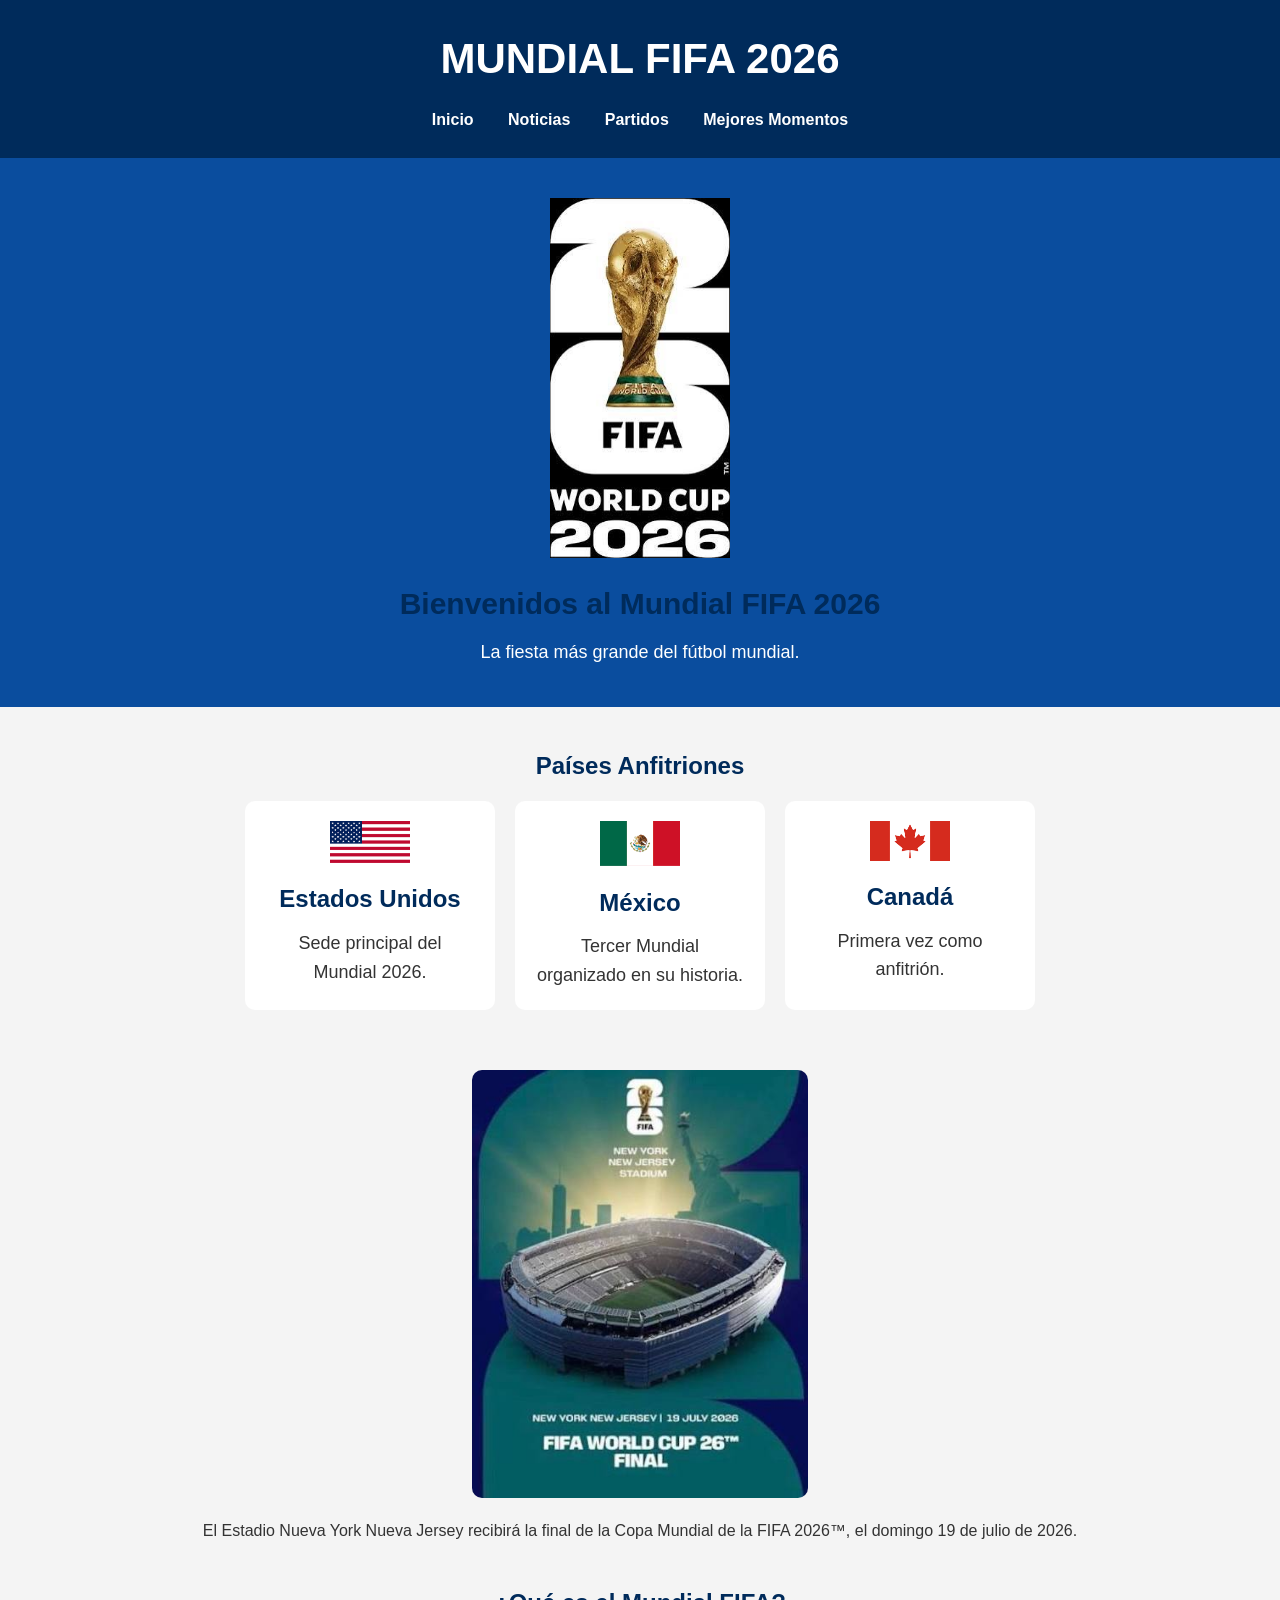
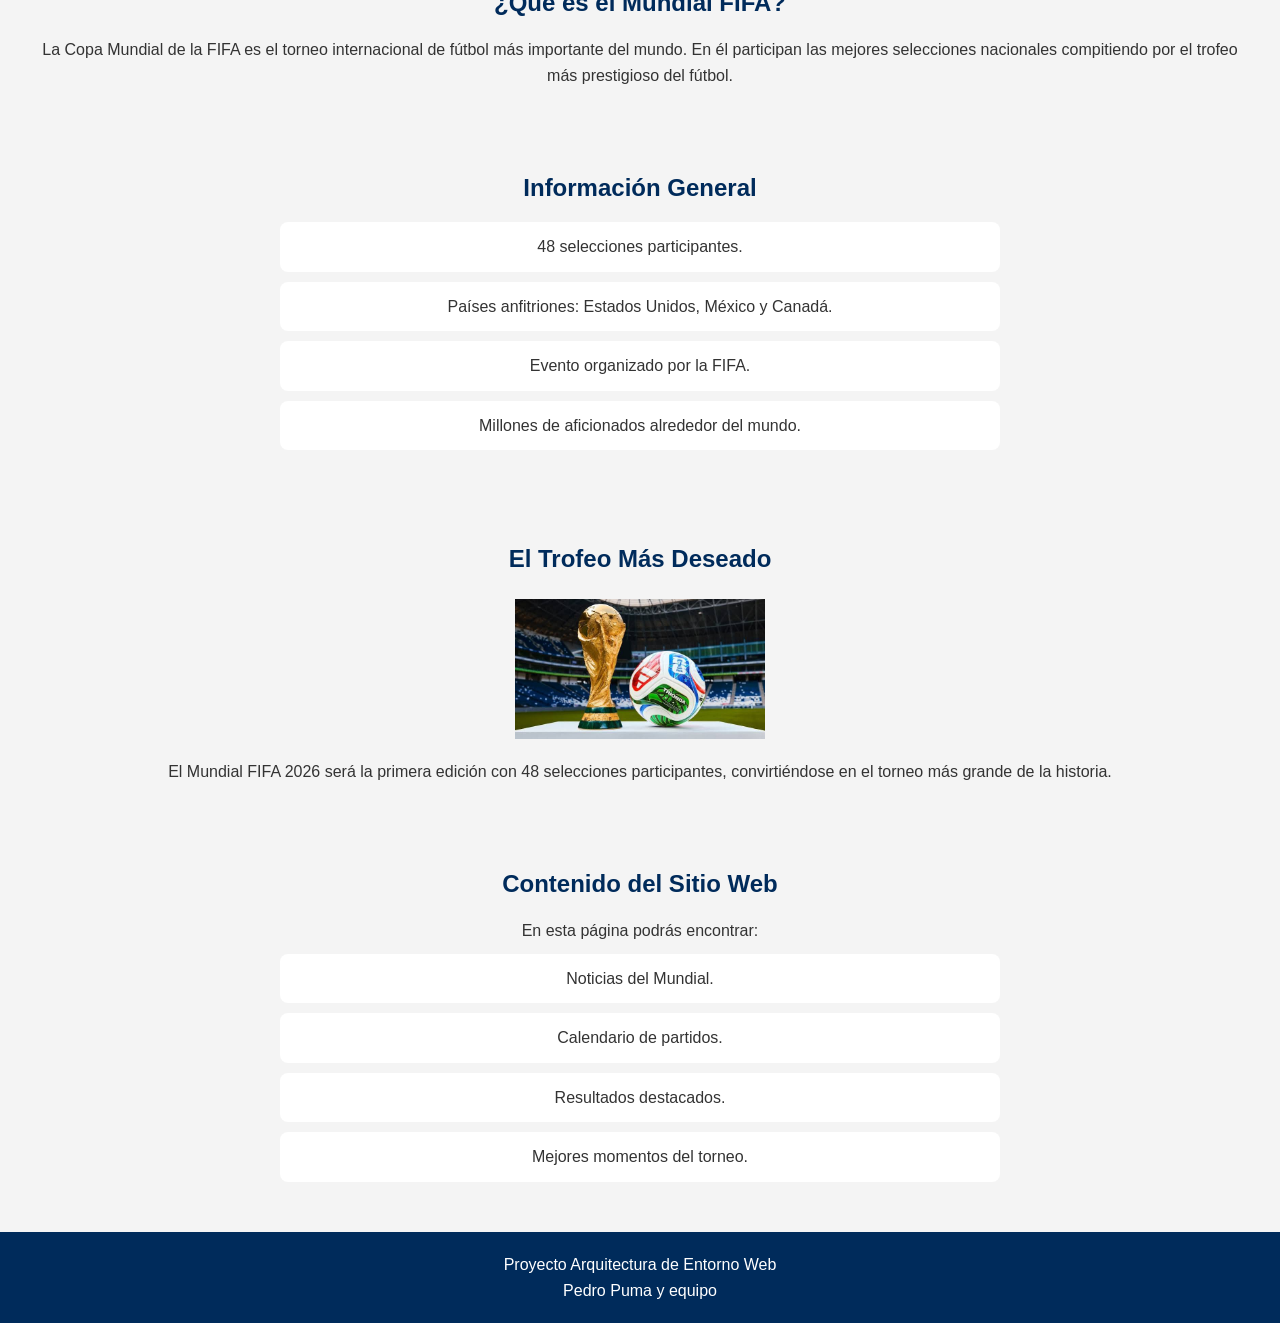
==== index.html @ e53be500 "Avance pagina principal Mundial FIFA 2026" ====
<!DOCTYPE html>
<html lang="es">
<head>
    <meta charset="UTF-8">
    <meta name="viewport" content="width=device-width, initial-scale=1.0">
    <title>Mundial FIFA 2026</title>
    <link rel="stylesheet" href="css/estilos.css">
</head>
<body>

    <header>
        <h1>MUNDIAL FIFA 2026</h1>

        <nav>
            <a href="index.html">Inicio</a>
            <a href="noticias.html">Noticias</a>
            <a href="partidos.html">Partidos</a>
            <a href="momentos.html">Mejores Momentos</a>
        </nav>
    </header>

    <section class="banner">

    <img src="imagen/logo mundial.jfif" alt="Mundial FIFA 2026">

    <h2>Bienvenidos al Mundial FIFA 2026</h2>

    <p>
        La fiesta más grande del fútbol mundial.
    </p>

</section>

<section class="anfitriones">

<h2>Países Anfitriones</h2>

<div class="contenedor">

<div class="caja">
            <img src="imagen/bandera eeuu.png" alt="Estados Unidos" class="bandera">
            <h3>Estados Unidos</h3>
            <p>Sede principal del Mundial 2026.</p>
        </div>

        <div class="caja">
            <img src="imagen/bandera mexico.png" alt="México" class="bandera">
            <h3>México</h3>
            <p>Tercer Mundial organizado en su historia.</p>
        </div>

        <div class="caja">
            <img src="imagen/bandera canada.png" alt="Canadá" class="bandera">
            <h3>Canadá</h3>
            <p>Primera vez como anfitrión.</p>
        </div>

    </div>

<section>

    <img src="imagen/estadio final.jfif" alt="Estadio Mundial 2026" class="estadio">
    <p>El Estadio Nueva York Nueva Jersey recibirá la final de la Copa Mundial de la FIFA 2026™, el domingo 19 de julio de 2026.</p>

</section>
        <h2>¿Qué es el Mundial FIFA?</h2>

        <p>
            La Copa Mundial de la FIFA es el torneo internacional
            de fútbol más importante del mundo. En él participan
            las mejores selecciones nacionales compitiendo por el
            trofeo más prestigioso del fútbol.
        </p>
    </section>

    <section>
        <h2>Información General</h2>

        <ul>
            <li>48 selecciones participantes.</li>
            <li>Países anfitriones: Estados Unidos, México y Canadá.</li>
            <li>Evento organizado por la FIFA.</li>
            <li>Millones de aficionados alrededor del mundo.</li>
        </ul>
    </section>
<section>

    <h2>El Trofeo Más Deseado</h2>

    <img src="imagen/Trofeo mundial.jfif" alt="Trofeo Mundial" class="trofeo">

    <p>
        El Mundial FIFA 2026 será la primera edición con 48 selecciones
participantes, convirtiéndose en el torneo más grande de la historia.
    </p>

</section>
    <section>
        <h2>Contenido del Sitio Web</h2>

        <p>En esta página podrás encontrar:</p>

        <ul>
            <li>Noticias del Mundial.</li>
            <li>Calendario de partidos.</li>
            <li>Resultados destacados.</li>
            <li>Mejores momentos del torneo.</li>
        </ul>
    </section>

    <footer>
        <p>Proyecto Arquitectura de Entorno Web</p>
        <p>Pedro Puma y equipo</p>
    </footer>

</body>
</html>
---- css/estilos.css ----
*{
    margin: 0;
    padding: 0;
    box-sizing: border-box;
}

body{
    font-family: Arial, sans-serif;
    background-color: #f4f4f4;
    color: #333;
    line-height: 1.6;
}

header{
    background-color: #002B5B;
    color: white;
    text-align: center;
    padding: 25px;
}

header h1{
    font-size: 42px;
    margin-bottom: 15px;
}

nav a{
    color: white;
    text-decoration: none;
    margin: 0 15px;
    font-weight: bold;
}

.banner{
    background-color: #0A4D9E;
    color: white;
    text-align: center;
    padding: 40px;
}

.banner img{
    width: 180px;
    margin-bottom: 15px;
}

.banner h2{
    font-size: 30px;
    margin-bottom: 10px;
}

.banner p{
    font-size: 18px;
}

section{
    padding: 40px;
    text-align: center;
}

h2{
    color: #002B5B;
    margin-bottom: 15px;
}

.imagen-principal{
    width: 70%;
    max-width: 700px;
    border-radius: 10px;
}

.trofeo{
    width: 250px;
    margin: 20px auto;
    display: block;
}

ul{
    list-style: none;
}

ul li{
    background-color: white;
    width: 60%;
    margin: 10px auto;
    padding: 12px;
    border-radius: 8px;
}

footer{
    background-color: #002B5B;
    color: white;
    text-align: center;
    padding: 20px;
}
.anfitriones h3{
    font-size: 24px;
    font-weight: bold;
    color: #002B5B;
    margin-bottom: 10px;
}
.caja p{
    font-size: 18px;
}
.contenedor{
    display: flex;
    justify-content: center;
    gap: 20px;
    flex-wrap: wrap;
}

.caja{
    background-color: white;
    width: 250px;
    padding: 20px;
    border-radius: 10px;
}

.bandera{
    width: 80px;
    height: auto;
    margin-bottom: 10px;
}
.estadio{
    width: 30%;
    max-width: 700px;
    display: block;
    margin: 20px auto;
    border-radius: 10px;
}
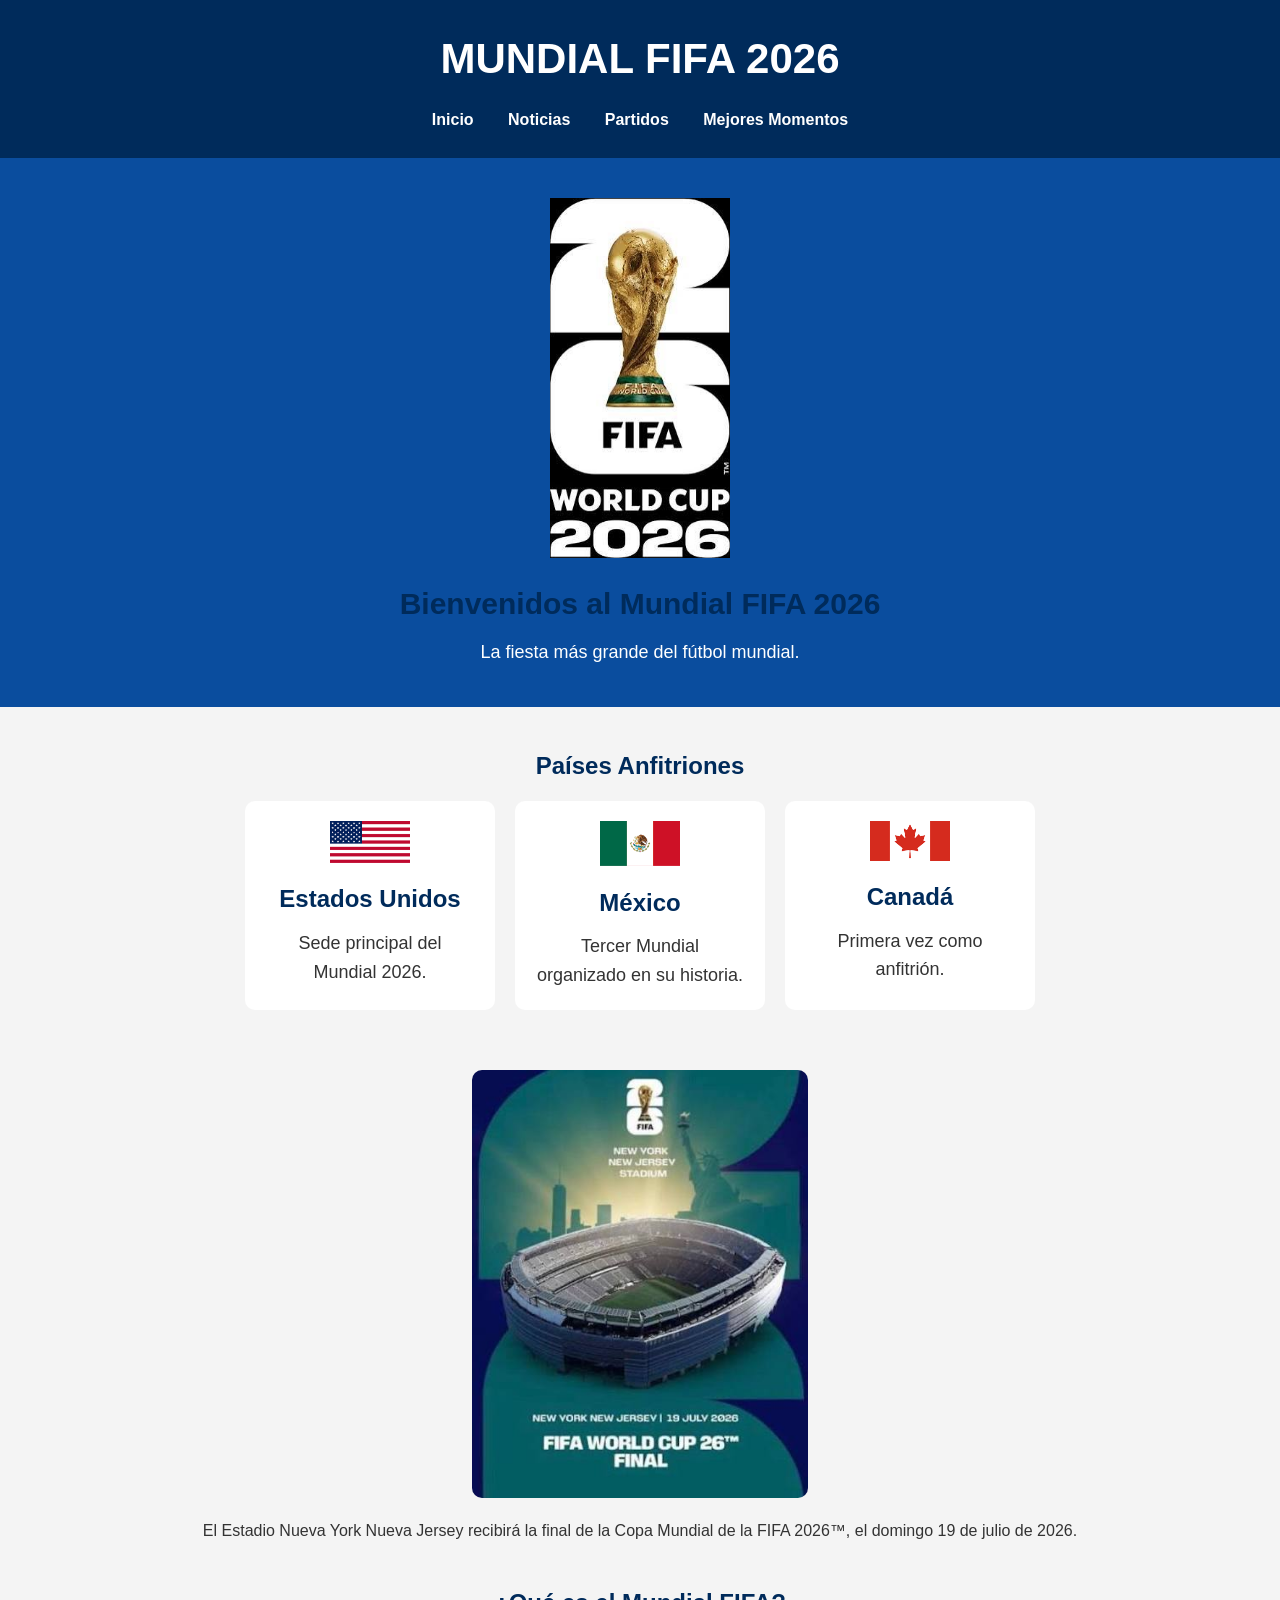
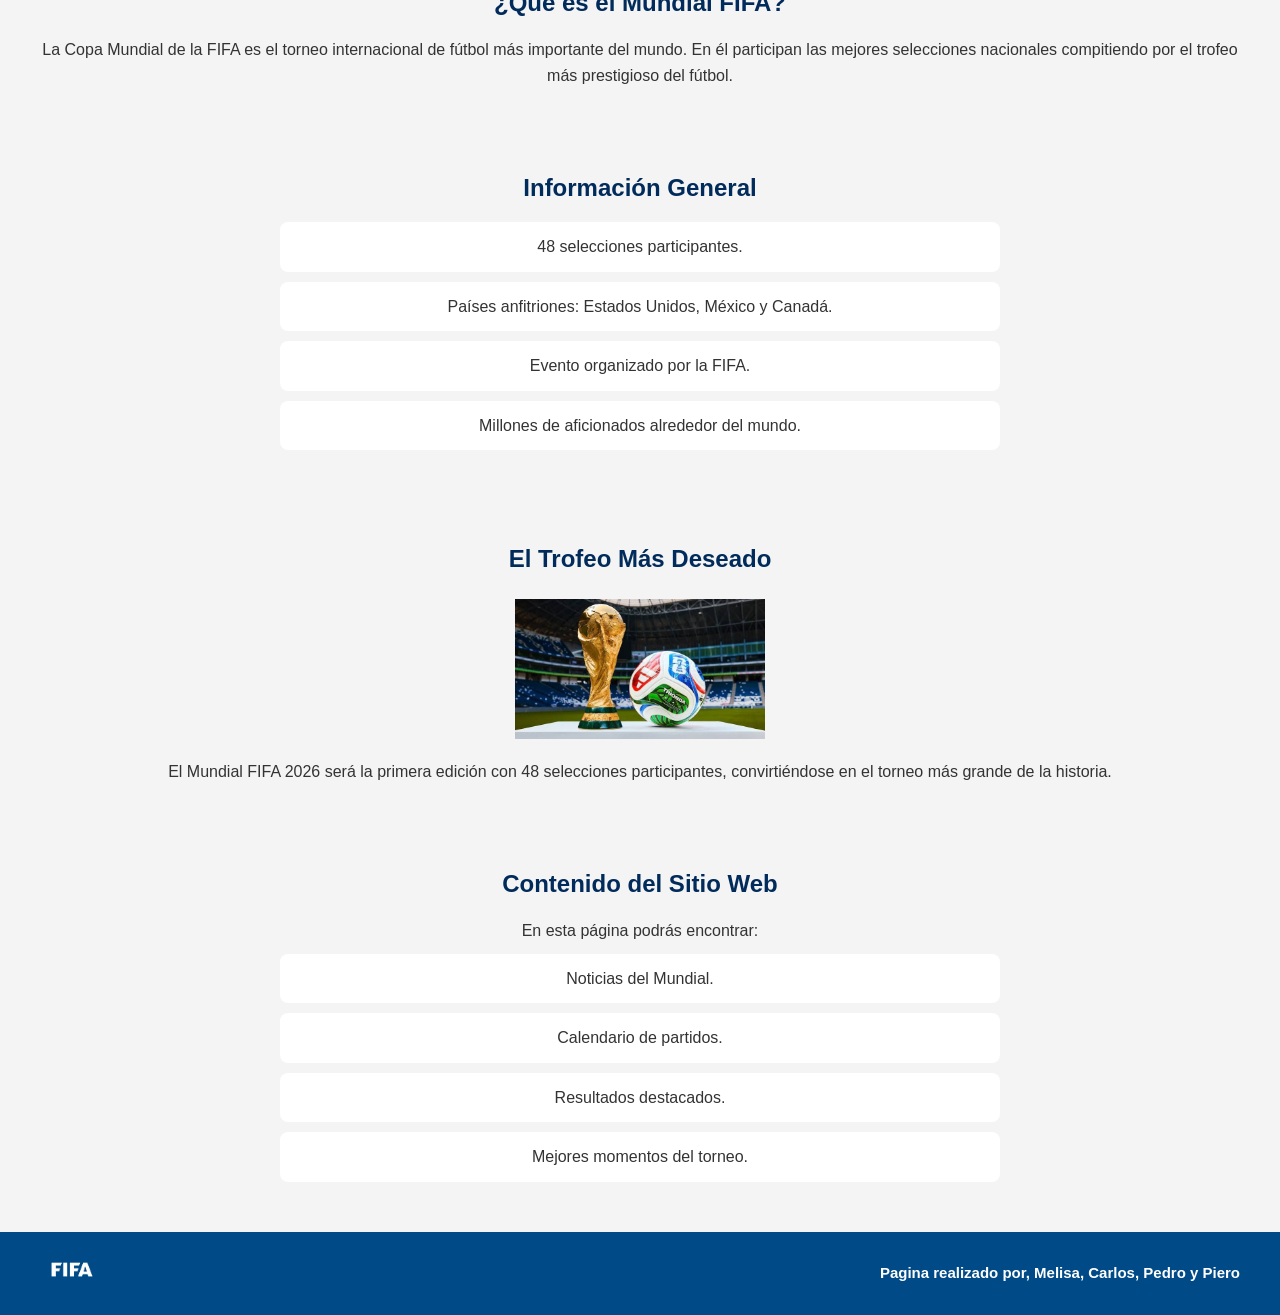
==== commit 8b979e94: "Seccion de noticias hecho por carlos" ====
--- a/index.html
+++ b/index.html
@@ -108,9 +108,13 @@
         </ul>
     </section>
 
-    <footer>
-        <p>Proyecto Arquitectura de Entorno Web</p>
-        <p>Pedro Puma y equipo</p>
+    <footer class="footer-fifa">
+        <div class="footer-logo">
+            <img src="imagen/ab9037ab-8d5b-4166-b500-68132cd70be4-removebg-preview.png" alt="FIFA" class="footer-logo-img">
+        </div>
+        <div class="footer-text">
+            <p>Pagina realizado por, Melisa, Carlos, Pedro y Piero</p>
+        </div>
     </footer>
 
 </body>
--- a/css/estilos.css
+++ b/css/estilos.css
@@ -125,4 +125,525 @@
     display: block;
     margin: 20px auto;
     border-radius: 10px;
+}
+
+/* --- SECCIÓN NOTICIAS --- */
+.seccion-noticias-page {
+    max-width: 1100px;
+    margin: 40px auto;
+    padding: 0 20px;
+    text-align: left;
+}
+
+.encabezado-noticias {
+    display: flex;
+    justify-content: space-between;
+    align-items: center;
+    margin-bottom: 20px;
+    border-bottom: 1px solid #ddd;
+    padding-bottom: 10px;
+}
+
+.encabezado-noticias h2 {
+    margin-bottom: 0;
+    font-size: 28px;
+    color: #002B5B;
+}
+
+.enlace-ver-todo {
+    color: #0A4D9E;
+    text-decoration: none;
+    font-weight: bold;
+    font-size: 15px;
+    display: flex;
+    align-items: center;
+    gap: 5px;
+}
+
+.enlace-ver-todo:hover {
+    text-decoration: underline;
+}
+
+.grid-noticias {
+    display: flex;
+    gap: 30px;
+}
+
+.noticia-principal {
+    flex: 6;
+    background-color: transparent;
+}
+
+.noticia-principal > img {
+    width: 100%;
+    height: auto;
+    max-height: 400px;
+    object-fit: cover;
+    display: block;
+}
+
+.resultado-bar {
+    display: flex;
+    justify-content: center;
+    align-items: center;
+    background-color: #fff;
+    padding: 10px;
+    font-weight: bold;
+    font-size: 18px;
+    margin-bottom: 15px;
+}
+
+.resultado-bar .equipo {
+    display: flex;
+    align-items: center;
+    gap: 8px;
+}
+
+.resultado-bar .score {
+    margin: 0 20px;
+    display: flex;
+    align-items: center;
+    gap: 10px;
+}
+
+.final-text {
+    color: #0A4D9E;
+    font-size: 12px;
+    font-weight: bold;
+}
+
+.mini-bandera {
+    width: 24px;
+    height: 16px;
+    object-fit: cover;
+    border: 1px solid #ddd;
+}
+
+.info-noticia {
+    padding: 10px 0;
+}
+
+.categoria {
+    color: #0A4D9E;
+    font-size: 13px;
+    font-weight: bold;
+    display: block;
+    margin-bottom: 8px;
+}
+
+.info-noticia h3 {
+    font-size: 24px;
+    color: #002B5B;
+    margin-bottom: 10px;
+    line-height: 1.3;
+}
+
+.info-noticia p {
+    color: #555;
+    font-size: 16px;
+}
+
+.lista-noticias {
+    flex: 4;
+    display: flex;
+    flex-direction: column;
+    gap: 20px;
+}
+
+.noticia-item {
+    display: flex;
+    gap: 15px;
+    background-color: transparent;
+    align-items: flex-start;
+}
+
+.noticia-item img {
+    width: 130px;
+    height: 85px;
+    object-fit: cover;
+    border-radius: 4px;
+}
+
+.info-noticia-pequena {
+    flex: 1;
+}
+
+.info-noticia-pequena h4 {
+    font-size: 16px;
+    color: #222;
+    line-height: 1.3;
+    margin-bottom: 5px;
+    font-weight: normal;
+}
+
+.resultado-bar-small {
+    display: flex;
+    align-items: center;
+    background-color: #fff;
+    padding: 3px 8px;
+    font-weight: bold;
+    font-size: 13px;
+    border-radius: 4px;
+    display: inline-flex;
+    margin-top: 5px;
+    border: 1px solid #eee;
+}
+
+.resultado-bar-small .equipo {
+    display: flex;
+    align-items: center;
+    gap: 5px;
+}
+
+.resultado-bar-small .score {
+    margin: 0 8px;
+    display: flex;
+    align-items: center;
+    gap: 8px;
+}
+
+.resultado-bar-small .mini-bandera {
+    width: 18px;
+    height: 12px;
+}
+
+@media (max-width: 900px) {
+    .grid-noticias {
+        flex-direction: column;
+    }
+}
+
+/* --- BANNER PROMOCIONAL NOTICIAS --- */
+.banner-noticias-promo {
+    position: relative;
+    width: 100%;
+    max-width: 1100px;
+    margin: 60px auto;
+    background-color: #240a1b;
+    display: flex;
+    min-height: 380px;
+    overflow: hidden;
+}
+
+.banner-bg-gray {
+    position: absolute;
+    top: 0;
+    right: 0;
+    width: 63%; 
+    height: 100%;
+    background-color: #a4a4ac; 
+    clip-path: polygon(20% 0, 100% 0, 100% 100%, 20% 100%, 0 50%);
+    z-index: 1;
+}
+
+.banner-image-container {
+    position: absolute;
+    top: 0;
+    right: 0;
+    width: 61%;
+    height: 100%;
+    background-image: url('../imagen/Spain-v-Saudi-Arabia-Group-H-FIFA-World-Cup-2026.avif');
+    background-size: cover;
+    background-position: center;
+    clip-path: polygon(20% 0, 100% 0, 100% 100%, 20% 100%, 0 50%);
+    z-index: 2;
+}
+
+.banner-noticias-contenido {
+    position: relative;
+    z-index: 3;
+    width: 45%;
+    padding: 40px 60px;
+    display: flex;
+    flex-direction: column;
+    justify-content: center;
+    align-items: flex-start;
+}
+
+.banner-noticias-contenido h2 {
+    color: white;
+    font-size: 34px;
+    margin-bottom: 15px;
+    line-height: 1.2;
+    text-align: left;
+}
+
+.banner-noticias-contenido p {
+    font-size: 16px;
+    margin-bottom: 30px;
+    line-height: 1.4;
+    text-align: left;
+    color: #e0e0e0;
+}
+
+.btn-descubre {
+    display: inline-block;
+    padding: 10px 30px;
+    border: 2px solid white;
+    border-radius: 25px;
+    color: white;
+    text-decoration: none;
+    font-weight: bold;
+    font-size: 16px;
+    transition: background-color 0.3s, color 0.3s;
+}
+
+.btn-descubre:hover {
+    background-color: white;
+    color: #240a1b;
+}
+
+@media (max-width: 900px) {
+    .banner-noticias-promo {
+        flex-direction: column;
+        min-height: auto;
+    }
+    .banner-bg-gray, .banner-image-container {
+        position: relative;
+        width: 100%;
+        height: 250px;
+        clip-path: none;
+    }
+    .banner-bg-gray {
+        display: none;
+    }
+    .banner-noticias-contenido {
+        width: 100%;
+        padding: 30px;
+    }
+}
+
+/* --- BANNER PARTIDO EN VIVO --- */
+.banner-partido-vivo {
+    display: flex;
+    max-width: 1100px;
+    margin: 40px auto;
+    background-color: #7A0A2B;
+    color: white;
+    overflow: hidden;
+}
+
+.info-partido-vivo {
+    flex: 1;
+    padding: 50px;
+    display: flex;
+    flex-direction: column;
+    justify-content: center;
+    align-items: flex-start;
+}
+
+.marcador-vivo {
+    background-color: #5A051D;
+    padding: 15px 20px;
+    border-radius: 6px;
+    margin-bottom: 25px;
+    width: 100%;
+    max-width: 280px;
+}
+
+.grupo-match {
+    display: block;
+    font-size: 11px;
+    text-align: center;
+    margin-bottom: 12px;
+    color: #e0e0e0;
+}
+
+.equipos-score {
+    display: flex;
+    justify-content: space-between;
+    align-items: center;
+    font-size: 18px;
+    font-weight: bold;
+}
+
+.equipos-score .equipo {
+    display: flex;
+    align-items: center;
+    gap: 8px;
+}
+
+.score-vivo {
+    display: flex;
+    align-items: center;
+    gap: 10px;
+    font-size: 20px;
+}
+
+.tiempo-vivo {
+    font-size: 12px;
+    font-weight: normal;
+    color: #ccc;
+}
+
+.etiqueta-vivo {
+    display: flex;
+    align-items: center;
+    gap: 8px;
+    font-size: 14px;
+    font-weight: bold;
+    margin-bottom: 15px;
+}
+
+.punto-vivo {
+    width: 8px;
+    height: 8px;
+    background-color: #ccc;
+    border-radius: 50%;
+}
+
+.info-partido-vivo h2 {
+    font-size: 32px;
+    color: white;
+    line-height: 1.3;
+    margin-bottom: 30px;
+    text-align: left;
+}
+
+.btn-blog {
+    display: inline-block;
+    padding: 10px 24px;
+    background-color: white;
+    color: #002B5B;
+    text-decoration: none;
+    font-weight: bold;
+    border-radius: 25px;
+    font-size: 15px;
+    transition: background-color 0.3s;
+}
+
+.btn-blog:hover {
+    background-color: #f0f0f0;
+}
+
+.imagen-partido-vivo {
+    flex: 1;
+    background-image: url('../imagen/GettyImages-2281125253.avif');
+    background-size: cover;
+    background-position: center;
+}
+
+@media (max-width: 900px) {
+    .banner-partido-vivo {
+        flex-direction: column;
+    }
+    .imagen-partido-vivo {
+        height: 300px;
+        width: 100%;
+    }
+}
+
+/* --- EXPERIENCIA MUNDIAL --- */
+.experiencia-mundial {
+    max-width: 1100px;
+    margin: 40px auto 20px auto;
+    padding: 0 20px;
+    text-align: left;
+}
+
+.experiencia-mundial h2 {
+    font-size: 28px;
+    color: #002B5B;
+    margin-bottom: 25px;
+    font-weight: normal;
+}
+
+.grid-experiencia {
+    display: flex;
+    gap: 20px;
+}
+
+.experiencia-card {
+    flex: 1;
+    display: flex;
+    flex-direction: column;
+}
+
+.experiencia-card img {
+    width: 100%;
+    aspect-ratio: 4 / 3;
+    object-fit: cover;
+    margin-bottom: 12px;
+}
+
+.experiencia-card p {
+    font-size: 16px;
+    color: #222;
+    line-height: 1.4;
+}
+
+@media (max-width: 800px) {
+    .grid-experiencia {
+        flex-direction: column;
+    }
+}
+
+/* --- FOOTER FIFA --- */
+.footer-fifa {
+    background-color: #004B87;
+    color: white;
+    display: flex;
+    justify-content: space-between;
+    align-items: center;
+    padding: 20px 40px;
+    font-family: Arial, sans-serif;
+    flex-wrap: wrap;
+    gap: 20px;
+}
+
+.footer-logo-img {
+    height: 35px;
+    object-fit: contain;
+}
+
+.footer-center {
+    display: flex;
+    align-items: center;
+    gap: 30px;
+}
+
+.app-badges {
+    display: flex;
+    gap: 10px;
+}
+
+.badge-img {
+    height: 40px;
+    background-color: black;
+    border-radius: 6px;
+    border: 1px solid #333;
+    object-fit: contain;
+}
+
+.footer-socials {
+    display: flex;
+    gap: 20px;
+    align-items: center;
+}
+
+.footer-socials a {
+    color: white;
+    text-decoration: none;
+    font-size: 20px;
+    font-weight: bold;
+    display: flex;
+    justify-content: center;
+    align-items: center;
+}
+
+.footer-text p {
+    margin: 0;
+    font-size: 15px;
+    font-weight: bold;
+}
+
+@media (max-width: 1000px) {
+    .footer-fifa {
+        flex-direction: column;
+        justify-content: center;
+        text-align: center;
+    }
+    .footer-center {
+        flex-direction: column;
+    }
 }
